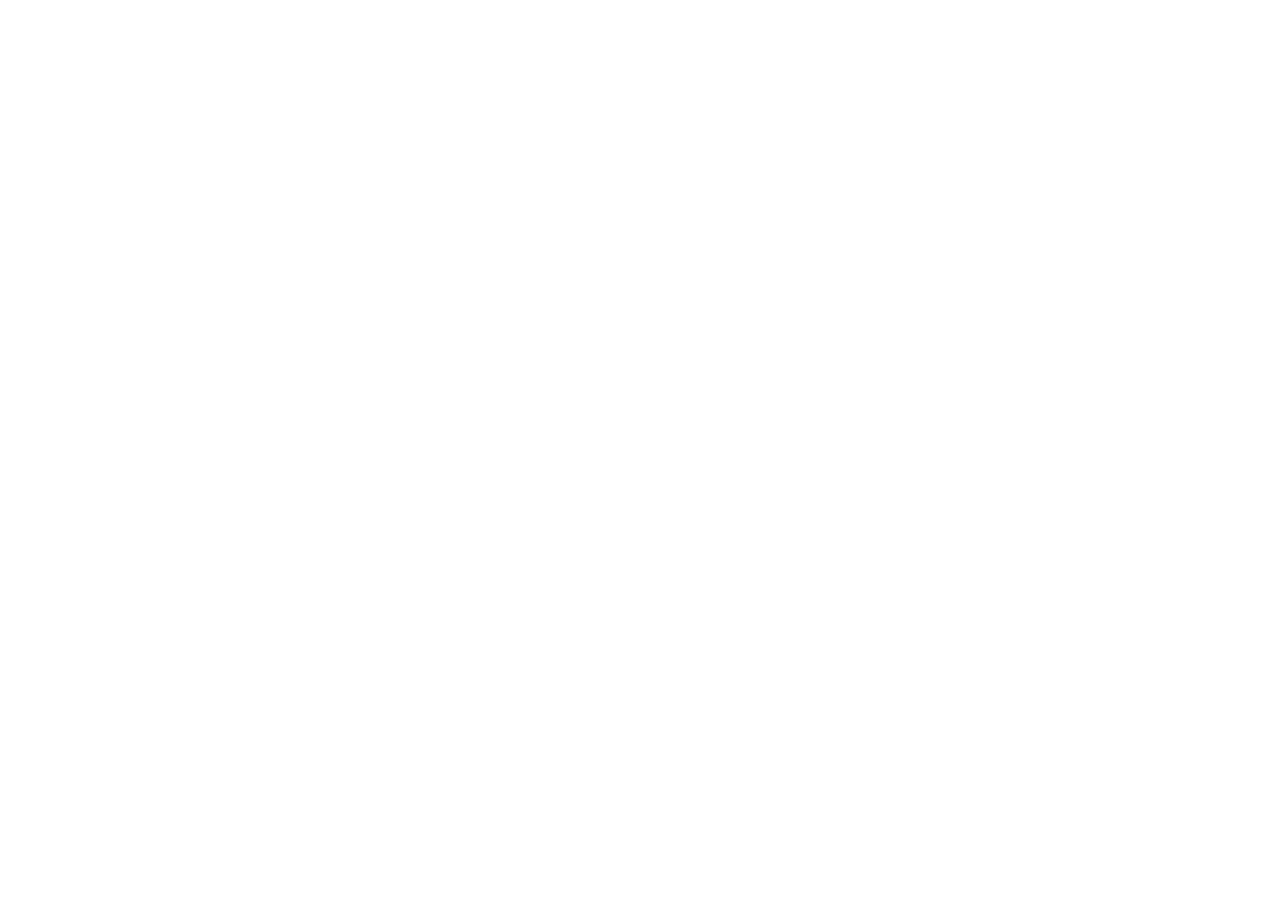
==== index.htm @ bb5fd1f2 "initial" ====
<!DOCTYPE html>
<html>
<head>
<meta charset="UTF-8">
<title>The Book of Genesis : Chapter 1</title>
<style>


</style>
</head>
<body>

	<script>

	// I've commented lines that should be inherited
	var Void = function() {
		this.name = "Void";
		this.day = 0;
	}
	var Light = function() {
		this.name = "Light";
		this.day = 1;
		this.touchable = null;
		this.alive = false;
		this.substance = "quantum";
		this.primaryElement = "Energy";
		this.doing = function() {
			console.log("Energy of all");
		}
		this.theVoiceOfGod = function() {
			console.log("And God said, Let there be light: and there was light.");
		}
	}
	var Firmanent = function() {
		this.name = "Firmanent";
		this.day = 2;
		//this.touchable = null;
		//this.alive = false;
		//this.primaryElement = "Energy";
		this.substance = "aerial";
		this.doing = function() {
			console.log("Gives breathe");
		}
		this.theVoiceOfGod = "";
	}
	var Land = function() {
		this.name = "Land";
		this.day = 3;
		this.touchable = "cold";
		//this.alive = false;
		//this.primaryElement = "Energy";
		this.substance = "solid";
		this.doing = function() {
			console.log("Bring plants");
		}
		this.theVoiceOfGod = function() {
			console.log("Let the waters under the heaven be gathered together unto one place, and let the dry land appear.");
		}
	}
	var Sun = function() {
		this.name = "Sun";
		this.day = 4;
		this.touchable = null;
		//this.alive = false;
		//this.substance = "solid";
		//this.primaryElement = "Energy";
		this.doing = function() {
			console.log("Gives life");
		}
		this.theVoiceOfGod = function() {
			console.log("Let there be lights in the firmament of the heaven to divide the day from the night.");
		}
	}
	var Animal = function() {
		this.name = "Animal";
		this.day = 5;
		this.touchable = "soft";
		this.alive = true;
		this.substance = "organic";
		this.primaryElement = "Spirit";
		this.doing = function() {
			console.log("Crawls, swims and flies all around the world");
		}
		this.theVoiceOfGod = function() {
			console.log("Let the waters bring forth abundantly the moving creature that hath life, and fowl that may fly above the earth in the open firmament of heaven.");
		}
	}
	var Man = function() {
		this.name = "Man";
		this.day = 6;
		//this.touchable = "soft";
		//this.alive = true;
		//this.substance = "organic";
		this.primaryElement = "Soul";
		this.doing = function() {
			console.log("Multiplying, and replenishing the earth");
		}
		this.theVoiceOfGod = function() {
			console.log("Let us make man in our image, after our likeness.");
		}
	}

	var World = {
		kinds: [Void],									// 1 KIND: 		"And the earth was without form, and VOID; and darkness was upon the face of the deep."
		creations: [],									// 0 CREATIONS: "And the Spirit of God moved upon the face of the waters.
		GodMade: function(Child, Parent) { 
			var actOfCreation = function() {};			// temp constructor
			actOfCreation.prototype = Parent.prototype; 
			Child.prototype = new actOfCreation();
			Child.uber = Parent.prototype; 				// setting of superclass
			Child.prototype.constructor = Child; 		// restoring constructor pointer

			var tempChildName = (new Child).name;		// what is the name of new creation?
			var add = true;
			for (var i = 0; i < this.kinds.length; i++) {
				//console.log( (new World.kinds[i]).name )
				if ( tempChildName == (new World.kinds[i]).name ) {
					add = false;						// not add creation to kinds if kind with the same name already exist
				}
			};
			if (add) {
				this.kinds.push(Child);					// add new creation 					
			}
		},
		populate: function(quantity) {
			var singleCreature;
			var randomKind;
			for (var i = 0; i < quantity; i++) {
				randomKind = Math.floor( Math.random()*this.kinds.length ); // N of the kind in array
				singleCreature = new this.kinds[randomKind];				// creating each time single object
				this.creations.push(singleCreature);						// filling array World.creations with objects
			}
		}
	}

	// Void -> Light -> Firmanent -> Land -> Sun -> Animal -> Man
	World.GodMade(Light,Void);
	World.GodMade(Firmanent,Light);
	World.GodMade(Land,Firmanent);
	World.GodMade(Land,Firmanent);
	World.GodMade(Sun,Land);
	World.GodMade(Animal,Sun);
	World.GodMade(Man,Animal);

	World.populate(1000);

	// And God saw every thing that he had made, and, behold, it was very good. And the evening and the morning were the sixth day.



	</script>
</body>
</html>
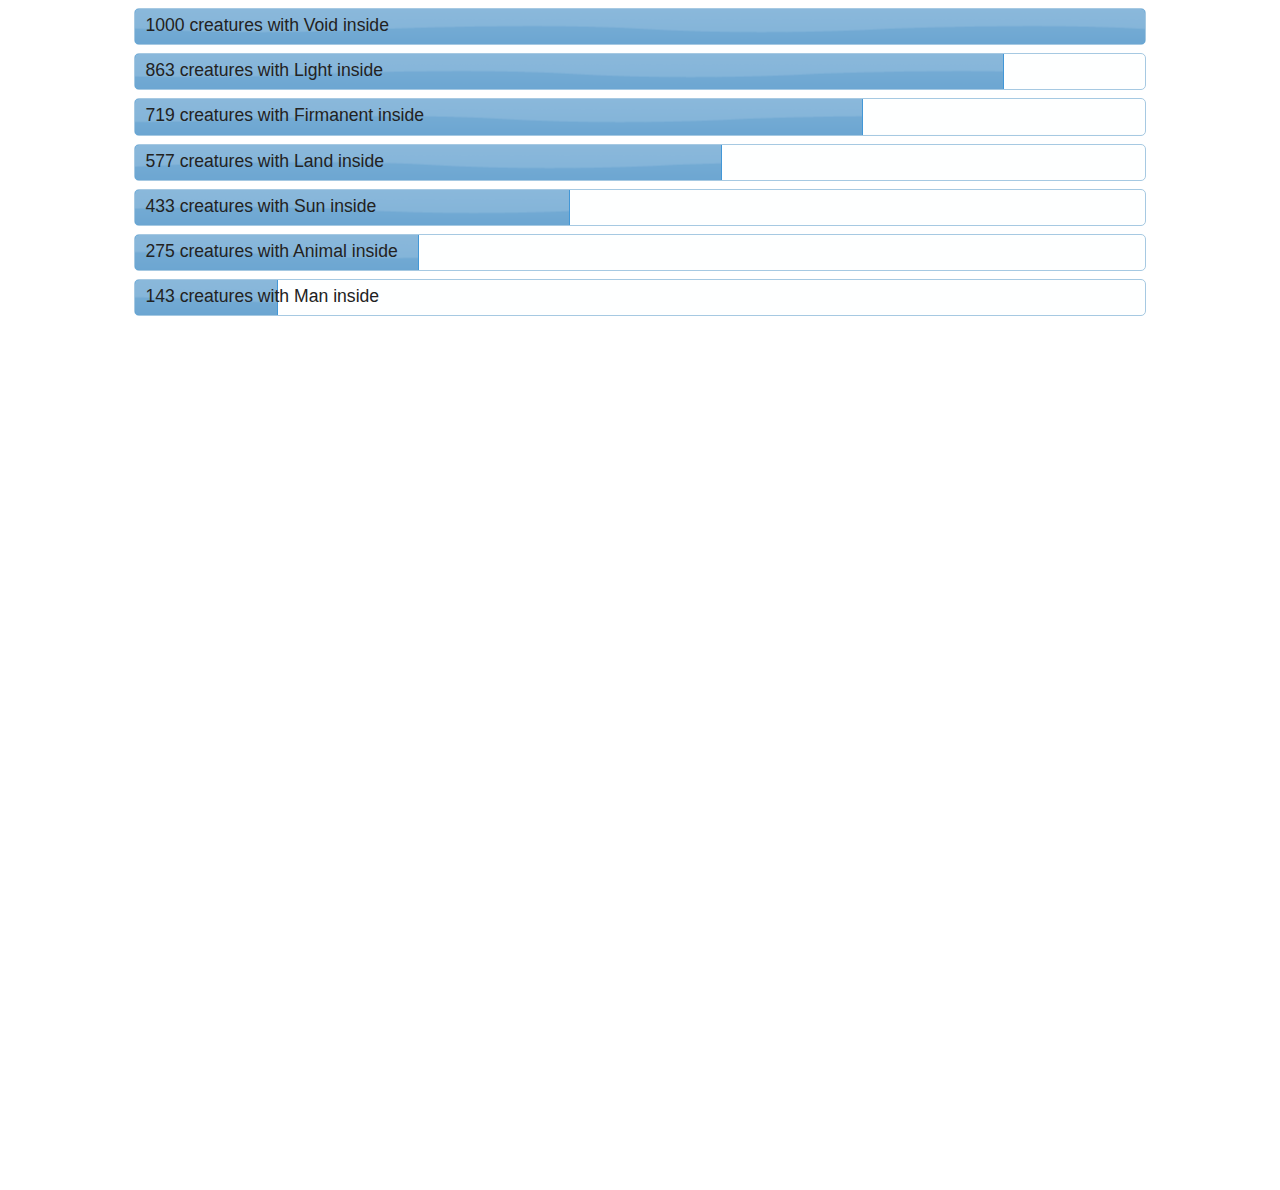
==== commit 3645fed9: "finished" ====
--- a/index.htm
+++ b/index.htm
@@ -3,15 +3,33 @@
 <head>
 <meta charset="UTF-8">
 <title>The Book of Genesis : Chapter 1</title>
-<style>
-
-
-</style>
+	<!-- just for fun - jQuery progressbars -->
+	<script src="http://ajax.googleapis.com/ajax/libs/jquery/1.9.1/jquery.min.js"></script>
+	<script src="jquery-ui-1.10.3.custom.min.js"></script>
+	<link rel="stylesheet" href="jquery-ui-1.10.3.custom.min.css">
+	<style>
+	.ui-progressbar {
+		margin: 8px 10%;
+	}
+	.ui-progressbar .t {
+		height: 100%;
+		text-align: right;
+		line-height: 22px;
+		position: absolute;
+		padding: 5px 10px;
+	}
+	</style>
 </head>
 <body>
+	<div id="Void">		<div class="t"></div></div>
+	<div id="Light">	<div class="t"></div></div>
+	<div id="Firmanent"><div class="t"></div></div>
+	<div id="Land">		<div class="t"></div></div>
+	<div id="Sun">		<div class="t"></div></div>
+	<div id="Animal">	<div class="t"></div></div>
+	<div id="Man">		<div class="t"></div></div>
 
 	<script>
-
 	// I've commented lines that should be inherited
 	var Void = function() {
 		this.name = "Void";
@@ -103,23 +121,30 @@
 	var World = {
 		kinds: [Void],									// 1 KIND: 		"And the earth was without form, and VOID; and darkness was upon the face of the deep."
 		creations: [],									// 0 CREATIONS: "And the Spirit of God moved upon the face of the waters.
-		GodMade: function(Child, Parent) { 
-			var actOfCreation = function() {};			// temp constructor
-			actOfCreation.prototype = Parent.prototype; 
-			Child.prototype = new actOfCreation();
-			Child.uber = Parent.prototype; 				// setting of superclass
-			Child.prototype.constructor = Child; 		// restoring constructor pointer
-
+		GodMade: function(Child, Parent) {
+
+			// N5 - Temporary constructor - not usable here because we loose uber
+			// var actOfCreation = function() {};			// temp constructor
+			// actOfCreation.prototype = Parent.prototype; 
+			// Child.prototype = new actOfCreation();
+			// Child.uber = Parent.prototype; 				// setting of superclass
+			// Child.prototype.constructor = Child; 		// restoring constructor pointer
+
+			// N4 - Prototype reuse
+			//Child.prototype = Parent.prototype;
+
+			Child.prototype = new Parent();
+
+			// adding new kind
 			var tempChildName = (new Child).name;		// what is the name of new creation?
 			var add = true;
 			for (var i = 0; i < this.kinds.length; i++) {
-				//console.log( (new World.kinds[i]).name )
 				if ( tempChildName == (new World.kinds[i]).name ) {
 					add = false;						// not add creation to kinds if kind with the same name already exist
 				}
 			};
 			if (add) {
-				this.kinds.push(Child);					// add new creation 					
+				this.kinds.push(Child);					// add new kind of creation 					
 			}
 		},
 		populate: function(quantity) {
@@ -146,7 +171,32 @@
 
 	// And God saw every thing that he had made, and, behold, it was very good. And the evening and the morning were the sixth day.
 
-
+	var createdFrom = []; // temp array for all names
+
+	for (var i = 0; i < World.creations.length; i++) {
+		var thisCreation = World.creations[i];
+		while (thisCreation.name) { 						// while it have name
+			createdFrom.push(thisCreation.name);			// add name to storage
+			//thisCreation = thisCreation.constructor.uber;
+			thisCreation = thisCreation.__proto__;			// and switch to parent
+		}
+		
+	}
+
+	var count = {};
+	for (var i = 0; i < createdFrom.length; i++) {
+		//console.log(createdFrom[i])
+		if (!count[createdFrom[i]]) {
+			count[createdFrom[i]] = 0; 	// for first appear set it to 0
+		}
+		count[createdFrom[i]]++; 		// increase each array element 
+
+		// just for fun - jQuery progressbars
+		$( "#" + createdFrom[i] ).progressbar({
+			value: count[createdFrom[i]]/10
+		}).find(".t").text(count[createdFrom[i]] + " creatures with " + createdFrom[i] + " inside ");
+
+	}
 
 	</script>
 </body>
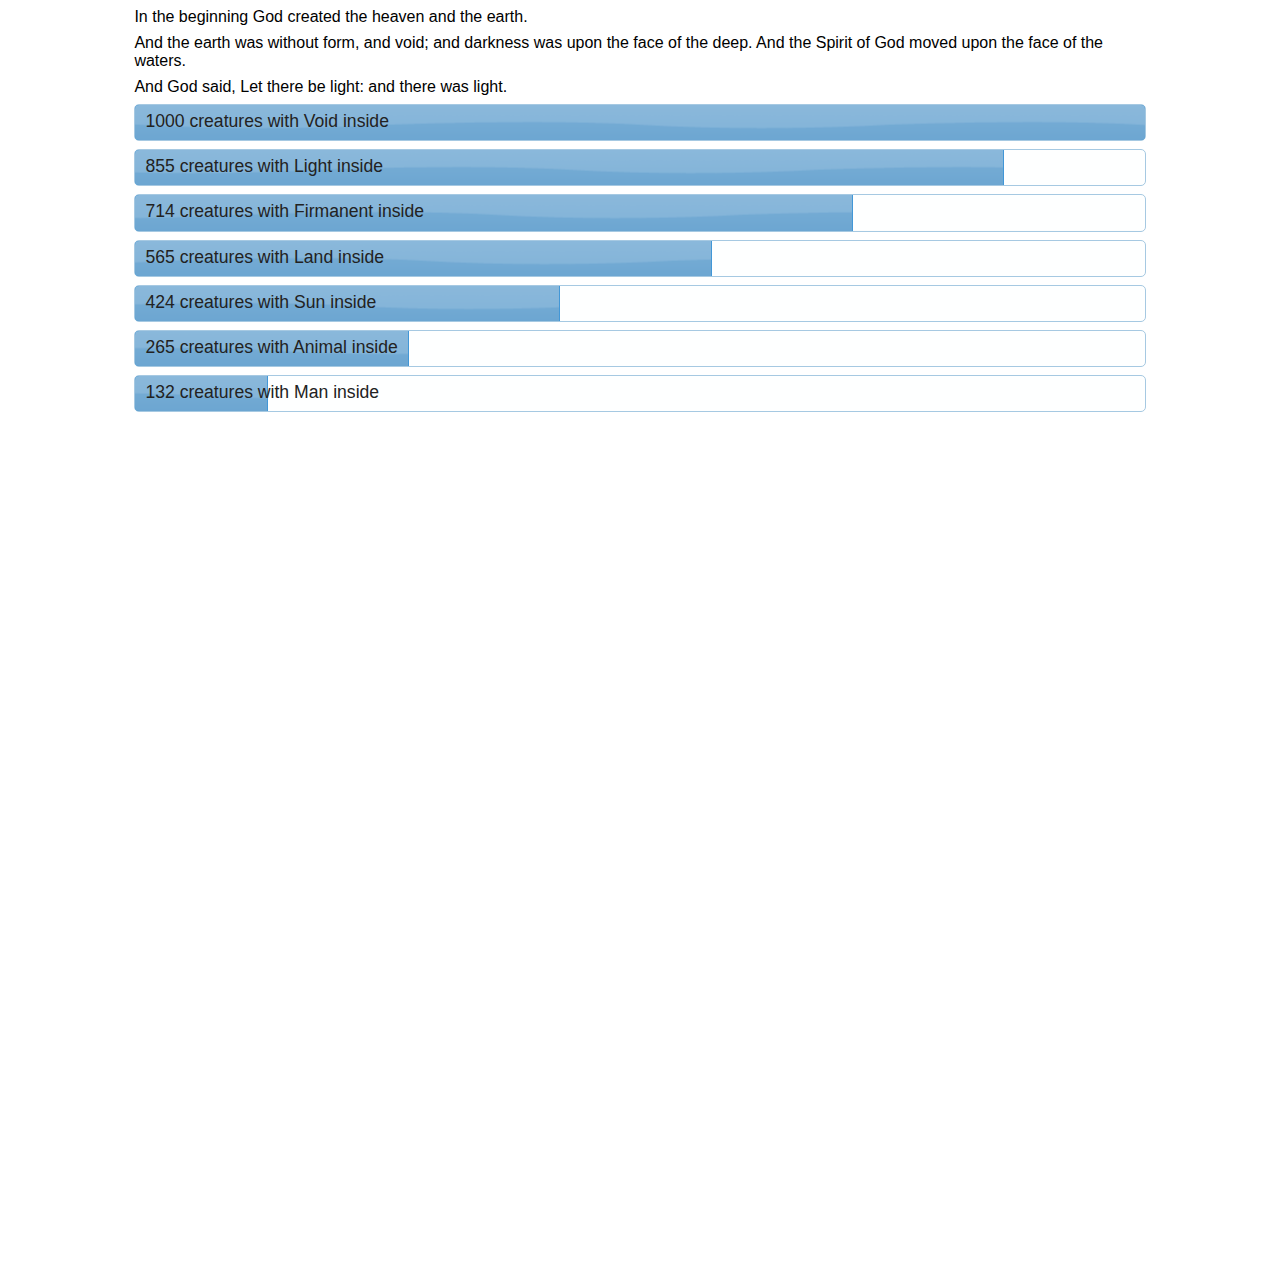
==== commit 8d23556c: "gsdf" ====
--- a/index.htm
+++ b/index.htm
@@ -8,8 +8,9 @@
 	<script src="jquery-ui-1.10.3.custom.min.js"></script>
 	<link rel="stylesheet" href="jquery-ui-1.10.3.custom.min.css">
 	<style>
-	.ui-progressbar {
+	.ui-progressbar, p {
 		margin: 8px 10%;
+		font-family: Arial;
 	}
 	.ui-progressbar .t {
 		height: 100%;
@@ -18,9 +19,13 @@
 		position: absolute;
 		padding: 5px 10px;
 	}
+
 	</style>
 </head>
 <body>
+<p>In the beginning God created the heaven and the earth.
+<p>And the earth was without form, and void; and darkness was upon the face of the deep. And the Spirit of God moved upon the face of the waters.
+<p>And God said, Let there be light: and there was light.
 	<div id="Void">		<div class="t"></div></div>
 	<div id="Light">	<div class="t"></div></div>
 	<div id="Firmanent"><div class="t"></div></div>
